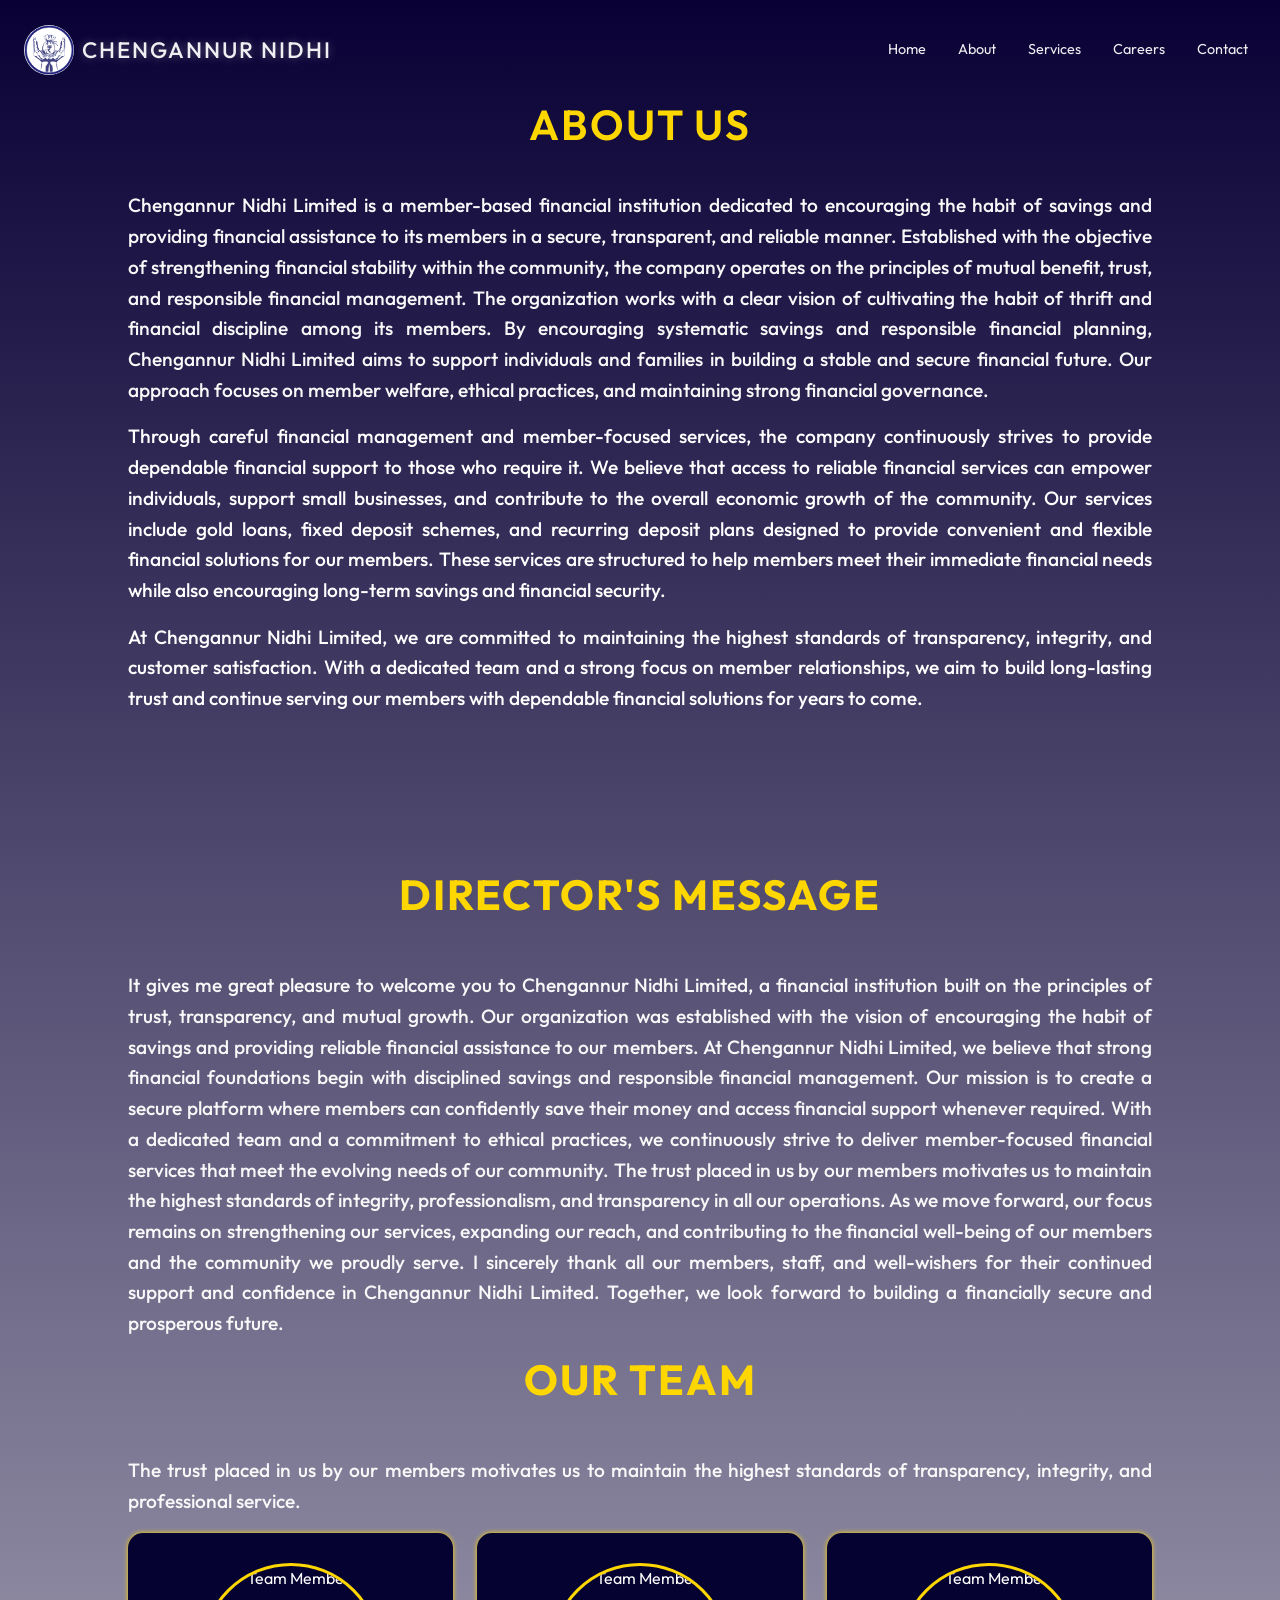
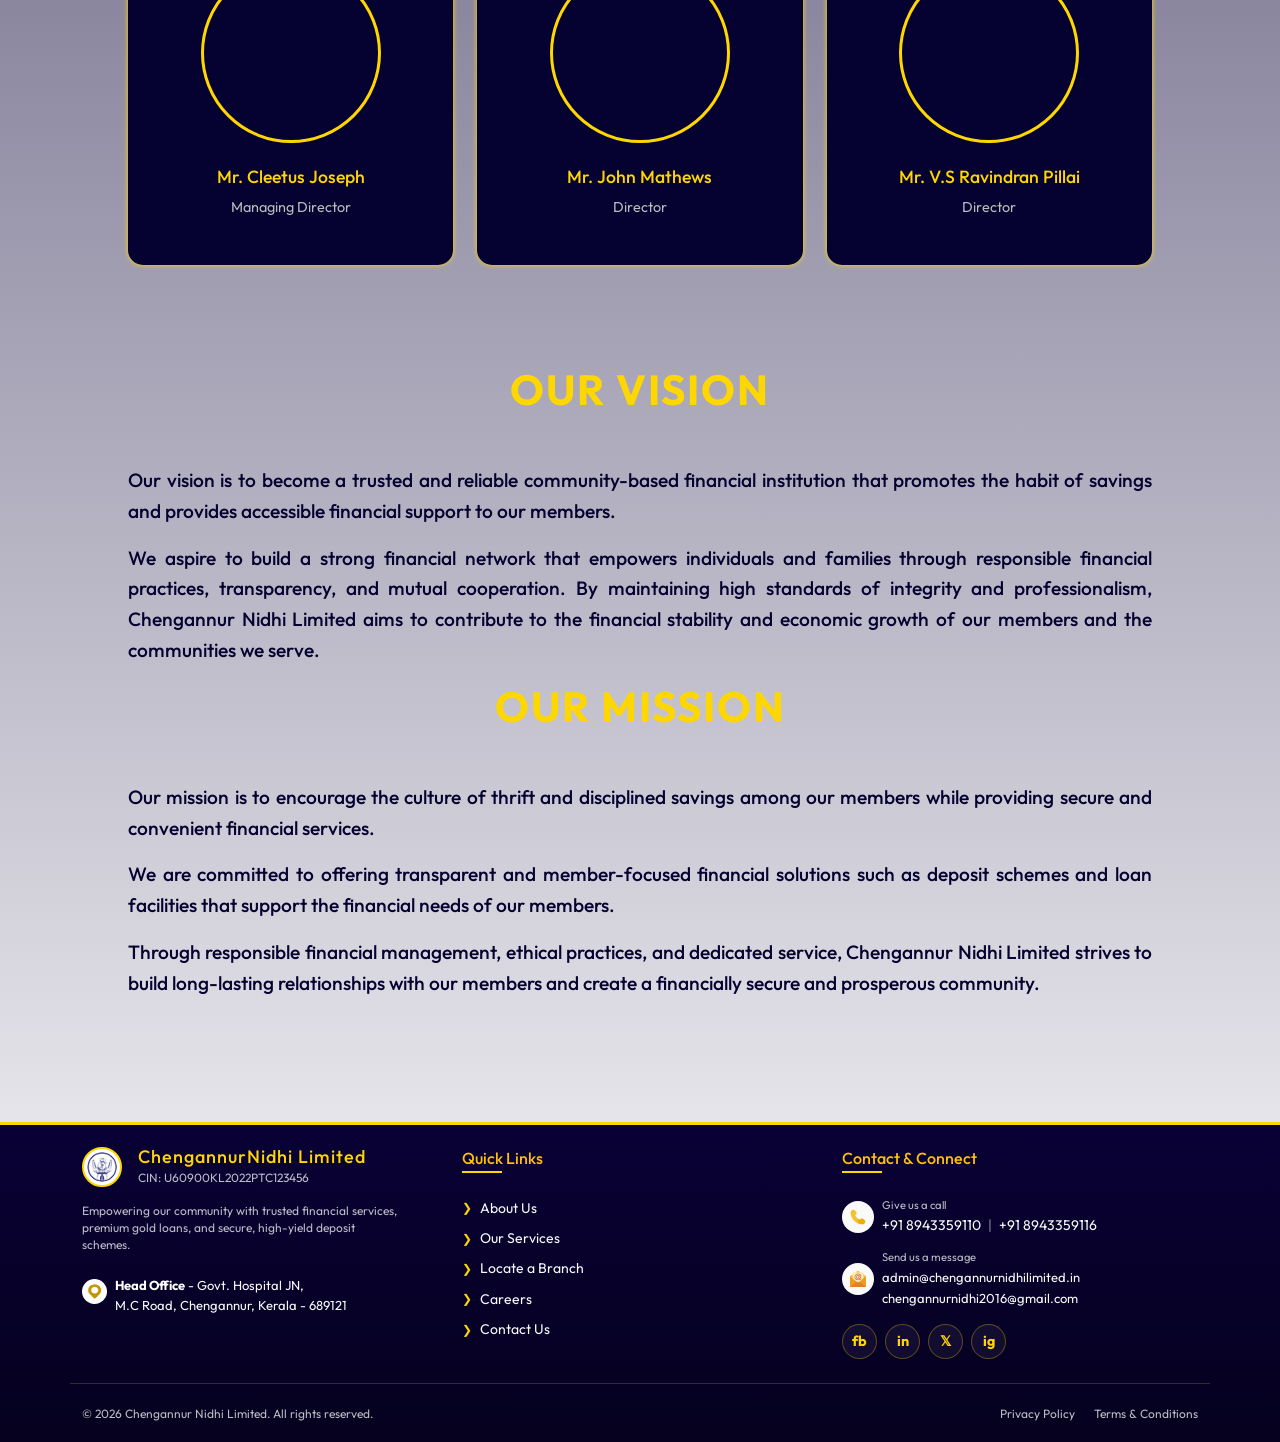
==== about.html @ 060cbe24 "Add files via upload" ====
<!DOCTYPE html>
<html lang="en">

<head>
  <meta charset="UTF-8">
  <meta name="viewport" content="width=device-width, initial-scale=1.0">
  <title>About - Chengannur Nidhi Limited</title>
  <link rel="icon" type="image/png" href="./images/logo.png">
  <script src="https://cdnjs.cloudflare.com/ajax/libs/three.js/r128/three.min.js" defer></script>
  <!-- Bootstrap 5 CDN -->
  <link href="https://cdn.jsdelivr.net/npm/bootstrap@5.3.2/dist/css/bootstrap.min.css" rel="stylesheet"
    integrity="sha384-T3c6CoIi6uLrA9TneNEoa7RxnatzjcDSCmG1MXxSR1GAsXEV/Dwwykc2MPK8M2HN" crossorigin="anonymous">
  <link rel="stylesheet" href="css/style.css">
</head>

<body>

  <canvas id="bg-canvas"></canvas>

  <div class="content-wrapper">
    <nav class="navbar navbar-expand-md navbar-dark custom-navbar fixed-top">
      <div class="container-fluid px-4">
        <!-- Logo and Brand -->
        <a class="navbar-brand d-flex align-items-center gap-2" href="index.html">
          <img src="images/logo.png" alt="Chengannur Nidhi Logo" width="45" height="45"
            class="d-inline-block align-text-top" style="object-fit: contain;">
          <h2 class="mb-0 brand-text">Chengannur Nidhi</h2>
        </a>

        <!-- Bootstrap Hamburger Toggle -->
        <button class="navbar-toggler" type="button" data-bs-toggle="collapse" data-bs-target="#navbarNav"
          aria-controls="navbarNav" aria-expanded="false" aria-label="Toggle navigation">
          <span class="navbar-toggler-icon"></span>
        </button>

        <!-- Nav Links -->
        <div class="collapse navbar-collapse justify-content-end" id="navbarNav">
          <ul class="navbar-nav gap-3">
            <li class="nav-item"><a class="nav-link" href="index.html">Home</a></li>
            <li class="nav-item"><a class="nav-link" href="about.html">About</a></li>
            <li class="nav-item"><a class="nav-link" href="services.html">Services</a></li>
            <li class="nav-item"><a class="nav-link" href="careers.html">Careers</a></li>
            <li class="nav-item"><a class="nav-link" href="contact.html">Contact</a></li>
          </ul>
        </div>
      </div>
    </nav>

    <section class="section">
      <h1 class="section-title" style="margin-bottom: 40px; font-weight: 600;">About Us</h1>
      <div class="glass-panel" style="margin: 0 auto; margin-bottom: 40px;">
        <p style="font-size: 1.2rem; color: #f8f8f8; font-weight: 500; text-align: justify;">
          Chengannur Nidhi Limited is a member-based financial institution dedicated to encouraging the habit of savings
          and providing financial assistance to its members in a secure, transparent, and reliable manner. Established
          with the objective of strengthening financial stability within the community, the company operates on the
          principles of mutual benefit, trust, and responsible financial management.
          The organization works with a clear vision of cultivating the habit of thrift and financial discipline among
          its members. By encouraging systematic savings and responsible financial planning, Chengannur Nidhi Limited
          aims to support individuals and families in building a stable and secure financial future. Our approach
          focuses on member welfare, ethical practices, and maintaining strong financial governance.

        </p>
        <p style="font-size: 1.2rem; color: #ffffff; font-weight: 500; text-align: justify;">
          Through careful financial management and member-focused services, the company continuously strives to provide
          dependable financial support to those who require it. We believe that access to reliable financial services
          can empower individuals, support small businesses, and contribute to the overall economic growth of the
          community.
          Our services include gold loans, fixed deposit schemes, and recurring deposit plans designed to provide
          convenient and flexible financial solutions for our members. These services are structured to help members
          meet their immediate financial needs while also encouraging long-term savings and financial security.

        </p>
        <p style="font-size: 1.2rem; color: #ffffff; font-weight: 500; text-align: justify;">
          At Chengannur Nidhi Limited, we are committed to maintaining the highest standards of transparency, integrity,
          and customer satisfaction. With a dedicated team and a strong focus on member relationships, we aim to build
          long-lasting trust and continue serving our members with dependable financial solutions for years to come.
        </p>
      </div>
    </section>



    <section class="section" style="padding-top: 0;">
      <h2 class="section-title">Director's Message</h2>
      <div class="glass-panel">
        <p style="font-size: 1.2rem; color: #f8f8f8; font-weight: 500; text-align: justify;">It gives me great pleasure
          to welcome you to Chengannur Nidhi Limited, a financial institution built on the principles of trust,
          transparency, and mutual growth. Our organization was established with the vision of encouraging the habit of
          savings and providing reliable financial assistance to our members.
          At Chengannur Nidhi Limited, we believe that strong financial foundations begin with disciplined savings and
          responsible financial management. Our mission is to create a secure platform where members can confidently
          save their money and access financial support whenever required.


          With a dedicated team and a commitment to ethical practices, we continuously strive to deliver member-focused
          financial services that meet the evolving needs of our community. The trust placed in us by our members
          motivates us to maintain the highest standards of integrity, professionalism, and transparency in all our
          operations.

          As we move forward, our focus remains on strengthening our services, expanding our reach, and contributing to
          the financial well-being of our members and the community we proudly serve.

          I sincerely thank all our members, staff, and well-wishers for their continued support and confidence in
          Chengannur Nidhi Limited. Together, we look forward to building a financially secure and prosperous future.
        </p>

      </div>


      <h2 class="section-title">OUR TEAM</h2>
      <div class="glass-panel">
        <p style="font-size: 1.2rem; color: #f8f8f8; font-weight: 500; text-align: justify;">
          The trust placed in us by our members motivates us to maintain the highest
          standards of transparency, integrity, and professional service.
        </p>
        <div class="row g-4 text-center justify-content-center">
          <div class="col-lg-4 col-md-6">
            <div class="glass-panel h-100 d-flex flex-column align-items-center justify-content-center"
              style="background-color: #050130; border-radius: 15px; padding: 30px; box-shadow: 0 0 5px #ffd700;">
              <img src="images/team/2.jpg" alt="Team Member"
                style="width: 180px; height: 180px; object-fit: cover; border-radius: 50%; border: 3px solid #ffd700;">
              <p style="font-size: 1.1rem; font-weight: 500; color: #ffd700; margin-top: 20px; margin-bottom: 0;">Mr.
                Cleetus Joseph</p>
              <p style="font-size: 0.9rem; color: #bbb; margin-top: 5px;">Managing Director</p>
            </div>
          </div>
          <div class="col-lg-4 col-md-6">
            <div class="glass-panel h-100 d-flex flex-column align-items-center justify-content-center"
              style="background-color: #050130; border-radius: 15px; padding: 30px; box-shadow: 0 0 5px #ffd700;">
              <img src="images/team/1.jpg" alt="Team Member"
                style="width: 180px; height: 180px; object-fit: cover; border-radius: 50%; border: 3px solid #ffd700;">
              <p style="font-size: 1.1rem; font-weight: 500; color: #ffd700; margin-top: 20px; margin-bottom: 0;">Mr.
                John Mathews</p>
              <p style="font-size: 0.9rem; color: #bbb; margin-top: 5px;">Director</p>
            </div>
          </div>
          <div class="col-lg-4 col-md-6">
            <div class="glass-panel h-100 d-flex flex-column align-items-center justify-content-center"
              style="background-color: #050130; border-radius: 15px; padding: 30px; box-shadow: 0 0 5px #ffd700;">
              <img src="images/team/4.jpg" alt="Team Member"
                style="width: 180px; height: 180px; object-fit: cover; border-radius: 50%; border: 3px solid #ffd700;">
              <p style="font-size: 1.1rem; font-weight: 500; color: #ffd700; margin-top: 20px; margin-bottom: 0;">Mr.
                V.S Ravindran Pillai</p>
              <p style="font-size: 0.9rem; color: #bbb; margin-top: 5px;">Director</p>
            </div>
          </div>
        </div>
      </div>
    </section>

    <section class="section" style="padding-top: 0; ">

      <!-- Vision -->
      <div class="col-12">
        <div class="glass-panel">
          <h2 class="section-title" style="letter-spacing: 2px;">Our Vision</h2>
          <p style="font-size: 1.2rem; color: #050130; font-weight: 500; text-align: justify;">
            Our vision is to become a trusted and reliable community-based financial institution that promotes the
            habit of savings and provides accessible financial support to our members.
          </p>
          <p style="font-size: 1.2rem; color: #050130; font-weight: 500; text-align: justify;">
            We aspire to build a strong financial network that empowers individuals and families through responsible
            financial practices, transparency, and mutual cooperation. By maintaining high standards of integrity
            and professionalism, Chengannur Nidhi Limited aims to contribute to the financial stability and economic
            growth of our members and the communities we serve.
          </p>
        </div>
      </div>

      <!-- Mission -->
      <div class="col-12">
        <div class="glass-panel">
          <h2 class="section-title" style="letter-spacing: 2px;">Our Mission</h2>
          <p style="font-size: 1.2rem; color: #050130; font-weight: 500; text-align: justify;">
            Our mission is to encourage the culture of thrift and disciplined savings among our members while
            providing secure and convenient financial services.
          </p>
          <p style="font-size: 1.2rem; color: #050130; font-weight: 500; text-align: justify;">
            We are committed to offering transparent and member-focused financial solutions such as deposit schemes
            and loan facilities that support the financial needs of our members.
          </p>
          <p style="font-size: 1.2rem; color: #050130; font-weight: 500; text-align: justify;">
            Through responsible financial management, ethical practices, and dedicated service, Chengannur Nidhi
            Limited strives to build long-lasting relationships with our members and create a financially secure and
            prosperous community.
          </p>
        </div>
      </div>

    </section>

    <footer class="text-light py-3 mt-2" style="background: linear-gradient(180deg, rgba(9, 1, 53, 1) 0%, rgba(5, 1, 30, 1) 100%); border-top: 3px solid
      #ffd700; position: relative;">
      <div class="container" style="padding-top: 5px;">
        <div class="row gy-3">
          <!-- Column 1: About & Address -->
          <div class="col-lg-4 col-md-6 pe-lg-5">
            <div class="text-warning mb-3 d-flex align-items-center gap-3">
              <img src="images/logo.png" alt="Logo"
                style="width: 40px; height: 40px; background-color: #fff; border-radius: 50%; object-fit: contain; padding: 3px; border: 2px solid #ffd700;">
              <div>
                <h4 class="mb-0" style="color: #ffd700; letter-spacing: 1px; font-size: 18px;">ChengannurNidhi Limited
                </h4>
                <p class="mb-0 text-light opacity-75" style="font-size: 12px;">CIN: U60900KL2022PTC123456</p>
              </div>
            </div>

            <p class="mb-3 text-light opacity-75" style="line-height: 1.4; font-size: 12px;">Empowering our community
              with trusted
              financial services, premium gold loans, and secure, high-yield deposit schemes.</p>
            <address class="text-light d-flex gap-2 mb-0" style="font-size: 13px; padding-top: 5px;">
              <img src="./images/point.png" alt=""
                style="width:25px; height:25px; padding: 5px; margin-top: 4px; background-color: rgb(255, 255, 255) ; border-radius: 50%;">
              <span>
                <strong class="text-white">Head Office</strong> - Govt. Hospital JN,<br>
                M.C Road, Chengannur, Kerala - 689121
              </span>
            </address>
          </div>

          <!-- Column 2: Quick Links -->
          <div class="col-lg-4 col-md-6">
            <h4 class="text-warning mb-3 position-relative pb-1" style="display: inline-block; font-size: 16px;">
              Quick Links
              <span
                style="position: absolute; bottom: 0; left: 0; width: 40px; height: 2px; background-color: #ffd700;"></span>
            </h4>
            <ul class="list-unstyled d-flex flex-column gap-2 mt-2 mb-0">
              <li><a href="about.html"
                  class="text-light text-decoration-none footer-link d-flex align-items-center gap-2"
                  style="font-size: 14px;"><span style="color: #ffd700; font-size: 12px;">❯</span> About Us</a></li>
              <li><a href="services.html"
                  class="text-light text-decoration-none footer-link d-flex align-items-center gap-2"
                  style="font-size: 14px;"><span style="color: #ffd700; font-size: 12px;">❯</span> Our Services</a></li>
              <li><a href="branches.html"
                  class="text-light text-decoration-none footer-link d-flex align-items-center gap-2"
                  style="font-size: 14px;"><span style="color: #ffd700; font-size: 12px;">❯</span> Locate a Branch</a>
              </li>
              <li><a href="careers.html"
                  class="text-light text-decoration-none footer-link d-flex align-items-center gap-2"
                  style="font-size: 14px;"><span style="color: #ffd700; font-size: 12px;">❯</span> Careers</a></li>
              <li><a href="contact.html"
                  class="text-light text-decoration-none footer-link d-flex align-items-center gap-2"
                  style="font-size: 14px;"><span style="color: #ffd700; font-size: 12px;">❯</span> Contact Us</a></li>
            </ul>
          </div>

          <!-- Column 3: Contact Info & Socials -->
          <div class="col-lg-4 col-md-12">
            <h4 class="text-warning mb-3 position-relative pb-1" style="display: inline-block; font-size: 16px;">
              Contact & Connect
              <span
                style="position: absolute; bottom: 0; left: 0; width: 40px; height: 2px; background-color: #ffd700;"></span>
            </h4>
            <div class="d-flex flex-column gap-2 mb-3 text-light mt-2">
              <div class="d-flex align-items-center gap-2">
                <div
                  style="background: rgb(250, 250, 250); padding: 8px; border-radius: 50%; display: flex; align-items: center; justify-content: center;">
                  <img src="./images/tfn.png" alt="" style="width:16px;">
                </div>
                <div>
                  <div class="opacity-75" style="font-size: 0.70rem;">Give us a call</div>
                  <div style="font-size: 14px;">+91 8943359110 <span class="mx-1 opacity-50">|</span> +91 8943359116
                  </div>
                </div>
              </div>

              <div class="d-flex align-items-center gap-2 mt-1">
                <div
                  style="background: rgb(250, 250, 250); padding: 8px; border-radius: 50%; display: flex; align-items: center; justify-content: center;">
                  <img src="./images/email.png" alt="" style="width:16px;">
                </div>
                <div>
                  <div class="opacity-75" style="font-size: 0.70rem;">Send us a message</div>
                  <div style="word-break: break-all; font-size: 13px;">admin@chengannurnidhilimited.in
                    <br>chengannurnidhi2016@gmail.com
                  </div>
                </div>
              </div>
            </div>

            <div class="d-flex gap-2 mt-3">
              <a href="#"
                class="d-flex align-items-center justify-content-center text-decoration-none footer-social fw-bold"
                style="width: 35px; height: 35px; background: rgba(255, 255, 255, 0.05); border: 1px solid rgba(255, 215, 0, 0.3); border-radius: 50%; color: #ffd700; font-size: 0.9rem;">fb</a>
              <a href="#"
                class="d-flex align-items-center justify-content-center text-decoration-none footer-social fw-bold"
                style="width: 35px; height: 35px; background: rgba(255, 255, 255, 0.05); border: 1px solid rgba(255, 215, 0, 0.3); border-radius: 50%; color: #ffd700; font-size: 0.9rem;">in</a>
              <a href="#"
                class="d-flex align-items-center justify-content-center text-decoration-none footer-social fw-bold"
                style="width: 35px; height: 35px; background: rgba(255, 255, 255, 0.05); border: 1px solid rgba(255, 215, 0, 0.3); border-radius: 50%; color: #ffd700; font-size: 0.9rem;">𝕏</a>
              <a href="#"
                class="d-flex align-items-center justify-content-center text-decoration-none footer-social fw-bold"
                style="width: 35px; height: 35px; background: rgba(255, 255, 255, 0.05); border: 1px solid rgba(255, 215, 0, 0.3); border-radius: 50%; color: #ffd700; font-size: 0.9rem;">ig</a>
            </div>
          </div>
        </div>

        <div class="row mt-4 pt-3 border-top text-center" style="border-color: rgba(255, 215, 0, 0.2) !important;">
          <div class="col-md-6 text-md-start text-light opacity-75 mb-2 mb-md-0">
            <small style="font-size: 12px;">© 2026 Chengannur Nidhi Limited. All rights reserved.</small>
          </div>
          <div class="col-md-6 text-md-end text-light opacity-75">
            <small style="font-size: 12px;">
              <a href="#" class="text-light text-decoration-none me-3 hover-warning"
                style="transition: color 0.3s ease;">Privacy Policy</a>
              <a href="#" class="text-light text-decoration-none hover-warning"
                style="transition: color 0.3s ease;">Terms & Conditions</a>
            </small>
          </div>
        </div>
      </div>
    </footer>
  </div>

  <script src="https://cdn.jsdelivr.net/npm/bootstrap@5.3.2/dist/js/bootstrap.bundle.min.js"
    integrity="sha384-C6RzsynM9kWDrMNeT87bh95OGNyZPhcTNXj1NW7RuBCsyN/o0jlpcV8Qyq46cDfL"
    crossorigin="anonymous"></script>
  <script src="js/navbar.js" defer></script>
  <script src="js/script.js" defer></script>
</body>

</html>
---- css/style.css ----
@import url('https://fonts.googleapis.com/css2?family=Outfit:wght@300;400;600;800&display=swap');

:root {
  --primary: rgba(13, 0, 83, 0.863);
  /* Silver */
  --primary-light: #ffffff;
  --dark: #ffffff;
  /* Deep Navy Blue */
  --panel-bg: rgba(9, 1, 53, 0.932);
}

::placeholder {
  text-transform: capitalize;
  color: #050130 !important;
  font-size: 16px;
}

body {
  margin: 0;
  font-family: 'Outfit', sans-serif;
  background: linear-gradient(rgb(9, 1, 53), #ffffff);
  color: #fff;
  line-height: 1.6;
  overflow-x: hidden;
}

#bg-canvas {
  position: fixed;
  top: 0;
  left: 0;
  width: 100vw;
  height: 100vh;
  z-index: -1;
}

.content-wrapper {
  position: relative;
  z-index: 1;
}

.custom-navbar {
  background: transparent;
  border: none;
  transition: all 0.4s ease-in-out;
  padding-top: 20px;
  padding-bottom: 20px;
}

.custom-navbar.scrolled {
  background: rgba(9, 1, 53, 0.932);
  backdrop-filter: blur(12px);
  -webkit-backdrop-filter: blur(12px);
  padding-top: 10px;
  padding-bottom: 10px;
  box-shadow: 0 10px 30px rgba(0, 0, 0, 0.5);
  border-bottom: 1px solid rgba(192, 192, 192, 0.15);
}

.brand-text {
  text-transform: uppercase;
  color: rgba(255, 255, 255, 0.932);
  margin: 0;
  font-weight: 500;
  font-size: 1.4rem;
  letter-spacing: 2px;
  text-shadow: 0 0 10px rgba(192, 192, 192, 0.4);
}

.custom-navbar.scrolled .brand-text {
  color: #fff !important;
}


.custom-navbar img {
  background-color: #fff;
  border-radius: 50%;
  width: 50px;
  height: 50px;
}

.custom-navbar .nav-link {
  color: rgba(255, 255, 255, 0.932);
  font-weight: 400;
  transition: all 0.3s ease;
  padding: 5px 0;
  font-size: .9rem;
}

.custom-navbar.scrolled .nav-link {
  color: #fff !important;
  height: 25px;
}

.custom-navbar .nav-link:hover,
.custom-navbar .nav-link.active {
  color: var(--primary) !important;
  text-shadow: 0 0 8px rgba(192, 192, 192, 0.8);
}

.hero {
  height: 100vh;
  display: flex;
  align-items: center;
  justify-content: center;
  text-align: center;
  padding: 0 20px;
}

/*
.glass-panel {
  backdrop-filter: blur(16px);
  -webkit-backdrop-filter: blur(16px);
  border: 1px solid rgba(255, 255, 255, 0.05);
  border-radius: 20px;
  padding: 50px;
  box-shadow: 0 20px 40px rgba(0, 0, 0, 0.6);
  max-width: 800px;
  width: 100%;
  transform: translateY(0);
  transition: transform 0.5s ease, box-shadow 0.5s ease, border-color 0.5s;
}


.glass-panel:hover {
  transform: translateY(-5px);
  box-shadow: 0 25px 50px rgba(192, 192, 192, 0.15);
  border-color: rgba(192, 192, 192, 0.3);
}
*/
.glass-panel {
  color: rgba(255, 255, 255, 0.993);
}

.hero h1 {
  font-size: 56px;
  margin-bottom: 20px;
  margin-top: 0;
}

.hero .scroll-text {
  text-shadow: 0 0 8px rgba(51, 50, 1, 0.89);
  display: inline-block;
  min-width: 300px;
}

.hero p {
  font-size: 22px;
  color: rgb(255, 255, 255);
  margin-bottom: 30px;
}


.section .col-lg-6 .glass-panel {
  /*
  background-color: rgba(201, 199, 212, 0.925);
  border-radius: 10px;
  padding: 50px;
  box-shadow: 0 20px 40px rgba(0, 0, 0, 0.6);
  align-items: center;
  */
  border-bottom: #ffd700 1px solid;
}

.section .col-lg-6 .glass-panel h5 {
  color: #ffd700;
}

.section .col-lg-6 .glass-panel:hover {
  transform: translateY(-5px);
  box-shadow: 0 25px 50px rgba(192, 192, 192, 0.15);
  border-color: rgba(192, 192, 192, 0.3);
}

.btn {
  display: inline-block;
  padding: 15px 35px;
  background: linear-gradient(135deg, #ffd700, #ffb300);
  color: #050130;
  text-decoration: none;
  border-radius: 30px;
  font-weight: 700;
  letter-spacing: 1px;
  transition: all 0.3s ease;
  box-shadow: 0 10px 20px rgba(255, 215, 0, 0.2);
  cursor: pointer;
  border: none;
}

.btn:hover {
  transform: scale(1.05);
  box-shadow: 0 15px 30px rgba(255, 215, 0, 0.4);
  color: #050130;
}

.section {
  padding: 100px 10%;
  min-height: 80vh;
  display: flex;
  flex-direction: column;
  justify-content: center;
}

.section-title {
  text-align: center;
  color: #ffd700;
  font-size: 42px;
  margin-bottom: 50px;
  text-transform: uppercase;
  letter-spacing: 2px;
  font-weight: bold;
}

.services,
.branches {
  display: grid;
  grid-template-columns: repeat(auto-fit, minmax(300px, 1fr));
  gap: 30px;
}

.service-box,
.branch-box {
  background: var(--panel-bg);
  backdrop-filter: blur(12px);
  -webkit-backdrop-filter: blur(12px);
  padding: 40px;
  border-radius: 15px;
  text-align: center;
  border: 1px solid rgba(255, 255, 255, 0.05);
  transition: all 0.4s ease;
  box-shadow: 0 10px 30px rgba(0, 0, 0, 0.5);
}

.service-box:hover,
.branch-box:hover {
  transform: translateY(-10px);
  border-color: rgba(192, 192, 192, 0.4);
  box-shadow: 0 20px 40px rgba(0, 0, 0, 0.6), inset 0 0 20px rgba(192, 192, 192, 0.05);
}

.service-box h3,
.branch-box h3 {
  color: var(--primary-light);
  font-size: 24px;
  margin-top: 0;
}

.chairman-box {
  background: var(--panel-bg);
  backdrop-filter: blur(15px);
  -webkit-backdrop-filter: blur(15px);
  padding: 50px;
  border-radius: 20px;
  max-width: 900px;
  margin: auto;
  border-left: 5px solid var(--primary);
  border-top: 1px solid rgba(255, 255, 255, 0.05);
  border-right: 1px solid rgba(255, 255, 255, 0.05);
  border-bottom: 1px solid rgba(255, 255, 255, 0.05);
  box-shadow: 0 15px 35px rgba(0, 0, 0, 0.6);
}

.job-form {
  margin: auto;
  display: flex;
  flex-direction: column;
  gap: 20px;
  background: var(--panel-bg);
  backdrop-filter: blur(15px);
  -webkit-backdrop-filter: blur(15px);
  padding: 40px;
  border-radius: 20px;
  border: 1px solid rgba(255, 255, 255, 0.05);
  box-shadow: 0 15px 35px rgba(0, 0, 0, 0.6);
}

.job-form input,
.job-form select,
.job-form textarea {
  padding: 15px;
  border: 1px solid rgba(255, 255, 255, 0.1);
  border-radius: 10px;
  color: #050130 !important;
  font-family: inherit;
  font-size: 16px;
  transition: border-color 0.3s;
}

.job-form input:focus,
.job-form select:focus,
.job-form textarea:focus {
  outline: none;
  border-color: var(--primary);
}

.job-form textarea {
  min-height: 100px;
  resize: vertical;
}

.placeholder-light::placeholder {
  color: #050130 !important;
}


.hover-warning {
  transition: color 0.3s ease;
}

.hover-warning:hover {
  color: #ffd700 !important;
}



@media (max-width: 768px) {
  .custom-navbar .navbar-collapse {
    backdrop-filter: blur(10px);
    padding: 15px;
    margin-top: 10px;
  }

  .custom-navbar.scrolled {
    background: rgba(9, 1, 53, 0.932);
    backdrop-filter: blur(12px);
    -webkit-backdrop-filter: blur(12px);
    padding-top: 10px;
    padding-bottom: 10px;
    box-shadow: 0 10px 30px rgba(0, 0, 0, 0.5);
    border-bottom: 1px solid rgba(192, 192, 192, 0.15);
  }

  .hero h1 {
    font-size: 36px;
  }

  .glass-panel {
    padding: 30px 20px;
  }

  .section-title {
    font-size: 32px;
  }
}
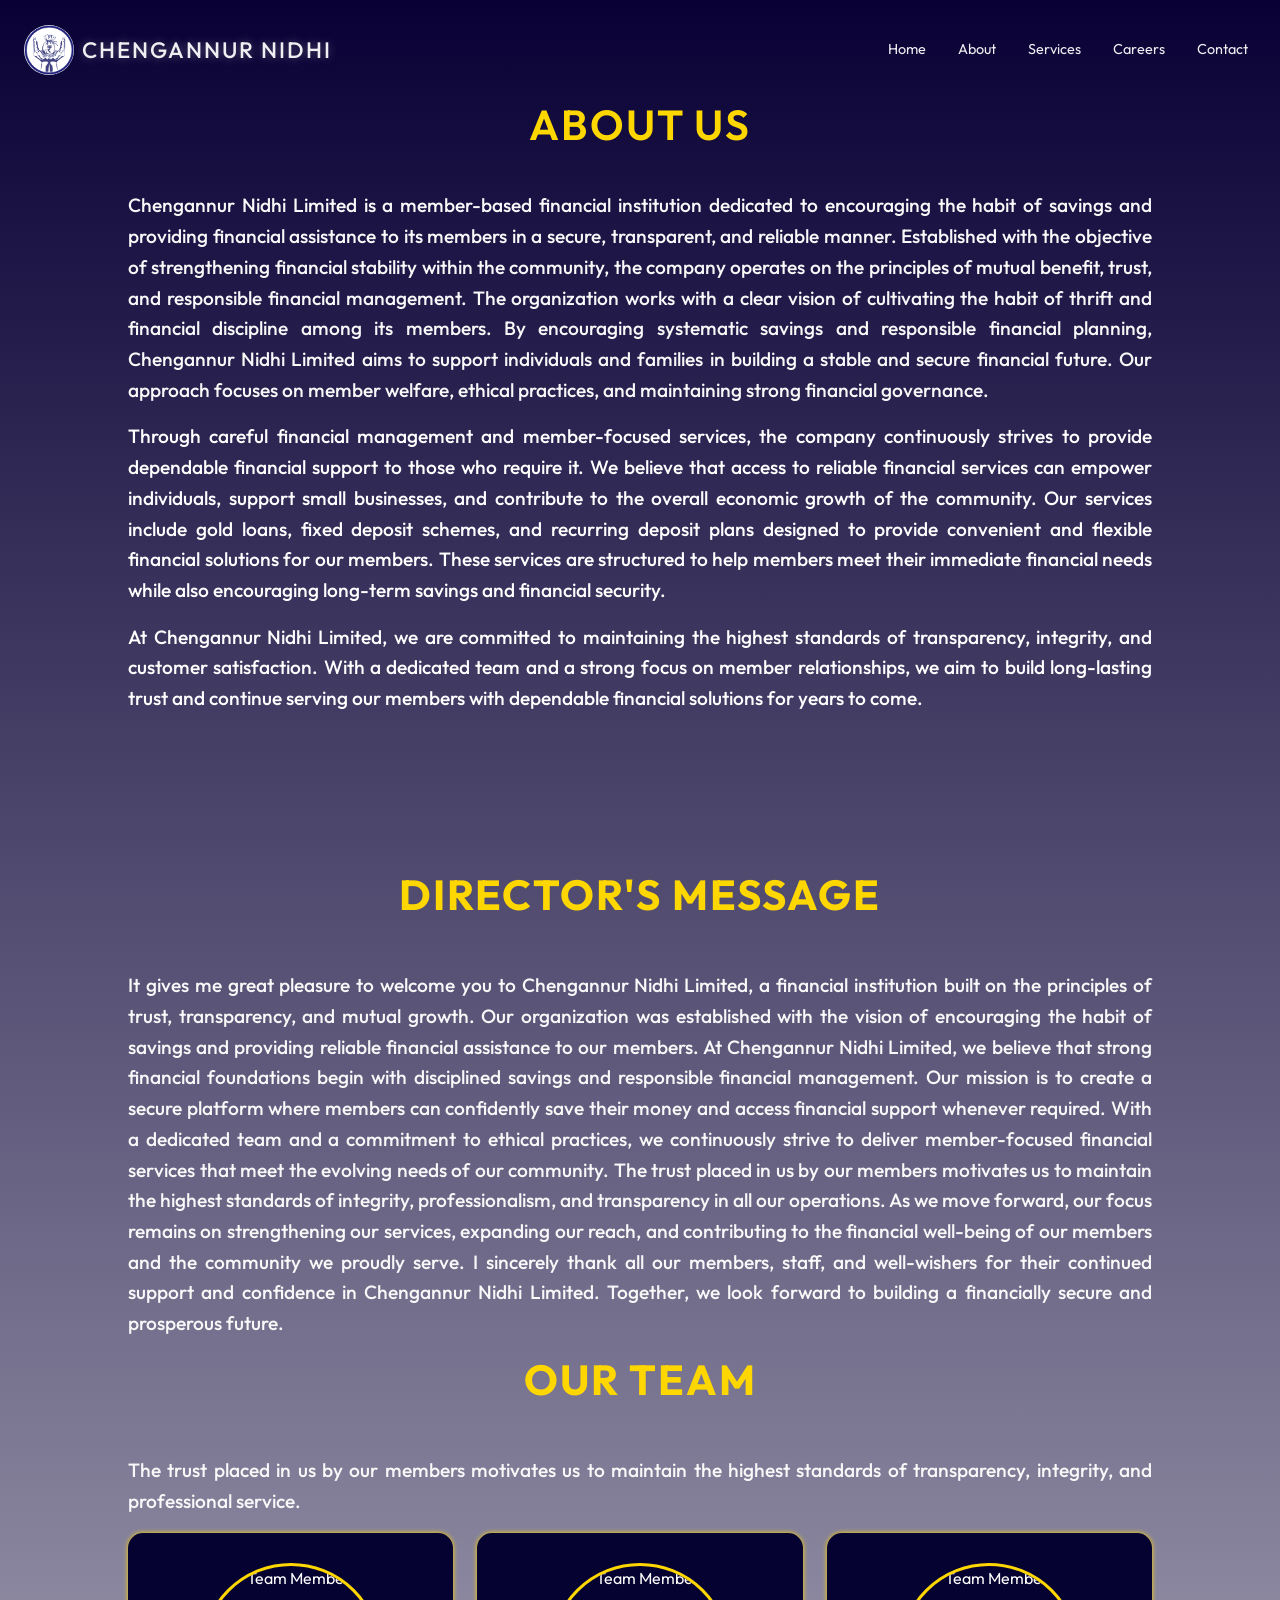
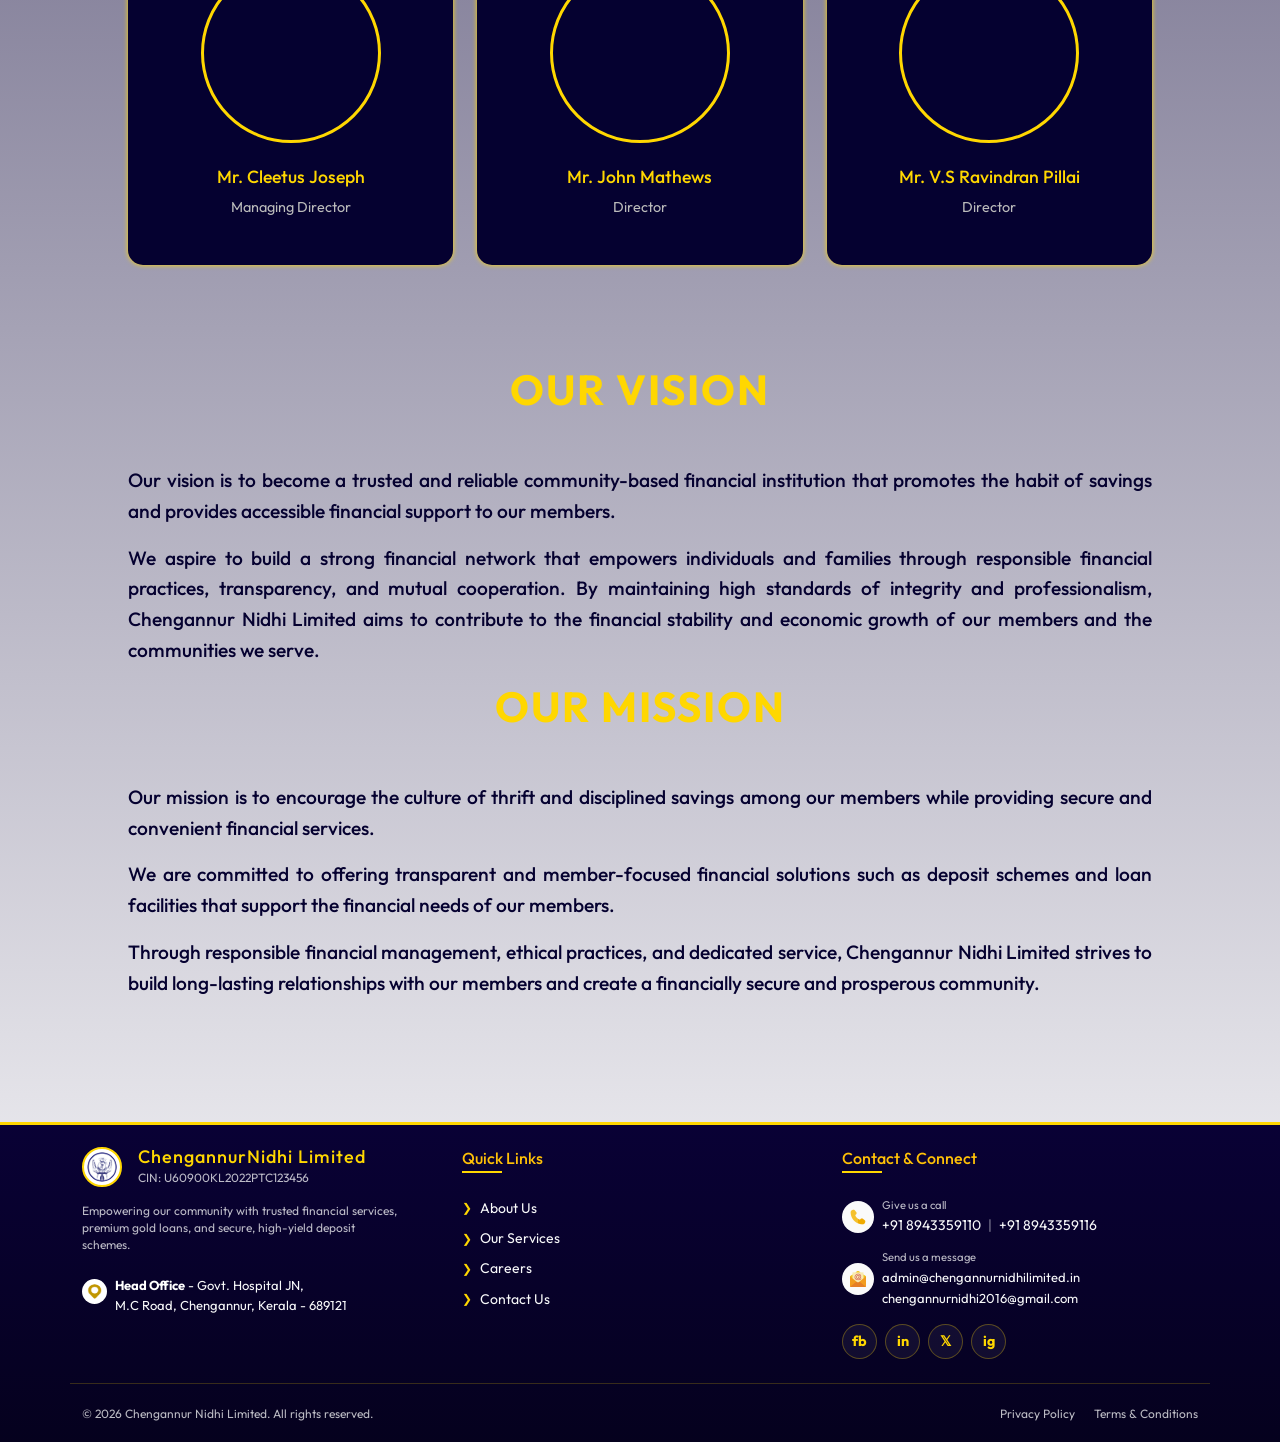
==== commit fcb82072: "html remove links" ====
--- a/about.html
+++ b/about.html
@@ -21,7 +21,7 @@
     <nav class="navbar navbar-expand-md navbar-dark custom-navbar fixed-top">
       <div class="container-fluid px-4">
         <!-- Logo and Brand -->
-        <a class="navbar-brand d-flex align-items-center gap-2" href="index.html">
+        <a class="navbar-brand d-flex align-items-center gap-2" href="./">
           <img src="images/logo.png" alt="Chengannur Nidhi Logo" width="45" height="45"
             class="d-inline-block align-text-top" style="object-fit: contain;">
           <h2 class="mb-0 brand-text">Chengannur Nidhi</h2>
@@ -36,11 +36,11 @@
         <!-- Nav Links -->
         <div class="collapse navbar-collapse justify-content-end" id="navbarNav">
           <ul class="navbar-nav gap-3">
-            <li class="nav-item"><a class="nav-link" href="index.html">Home</a></li>
-            <li class="nav-item"><a class="nav-link" href="about.html">About</a></li>
-            <li class="nav-item"><a class="nav-link" href="services.html">Services</a></li>
-            <li class="nav-item"><a class="nav-link" href="careers.html">Careers</a></li>
-            <li class="nav-item"><a class="nav-link" href="contact.html">Contact</a></li>
+            <li class="nav-item"><a class="nav-link" href="./">Home</a></li>
+            <li class="nav-item"><a class="nav-link" href="./about">About</a></li>
+            <li class="nav-item"><a class="nav-link" href="./services">Services</a></li>
+            <li class="nav-item"><a class="nav-link" href="./careers">Careers</a></li>
+            <li class="nav-item"><a class="nav-link" href="./contact">Contact</a></li>
           </ul>
         </div>
       </div>
@@ -226,20 +226,17 @@
                 style="position: absolute; bottom: 0; left: 0; width: 40px; height: 2px; background-color: #ffd700;"></span>
             </h4>
             <ul class="list-unstyled d-flex flex-column gap-2 mt-2 mb-0">
-              <li><a href="about.html"
+              <li><a href="./about"
                   class="text-light text-decoration-none footer-link d-flex align-items-center gap-2"
                   style="font-size: 14px;"><span style="color: #ffd700; font-size: 12px;">❯</span> About Us</a></li>
-              <li><a href="services.html"
+              <li><a href="./services"
                   class="text-light text-decoration-none footer-link d-flex align-items-center gap-2"
                   style="font-size: 14px;"><span style="color: #ffd700; font-size: 12px;">❯</span> Our Services</a></li>
-              <li><a href="branches.html"
-                  class="text-light text-decoration-none footer-link d-flex align-items-center gap-2"
-                  style="font-size: 14px;"><span style="color: #ffd700; font-size: 12px;">❯</span> Locate a Branch</a>
-              </li>
-              <li><a href="careers.html"
+              
+              <li><a href="./careers"
                   class="text-light text-decoration-none footer-link d-flex align-items-center gap-2"
                   style="font-size: 14px;"><span style="color: #ffd700; font-size: 12px;">❯</span> Careers</a></li>
-              <li><a href="contact.html"
+              <li><a href="./contact"
                   class="text-light text-decoration-none footer-link d-flex align-items-center gap-2"
                   style="font-size: 14px;"><span style="color: #ffd700; font-size: 12px;">❯</span> Contact Us</a></li>
             </ul>
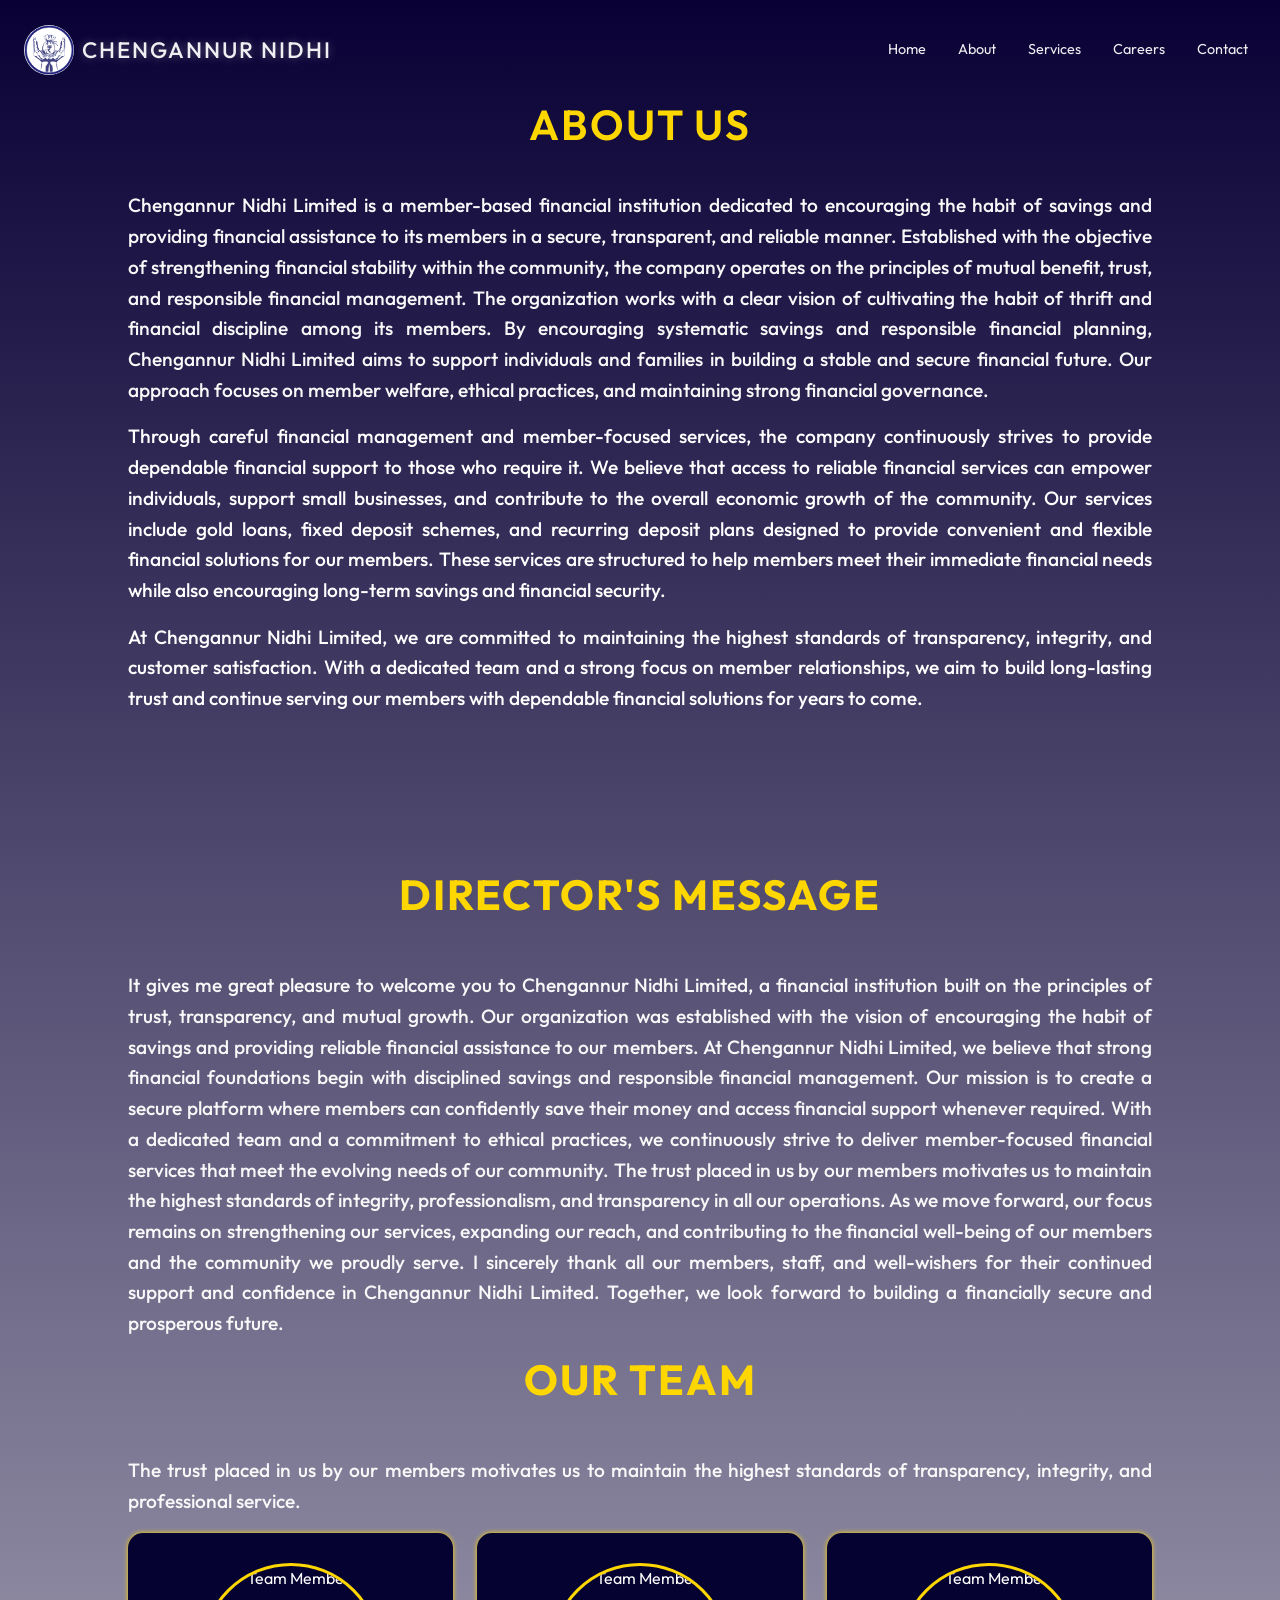
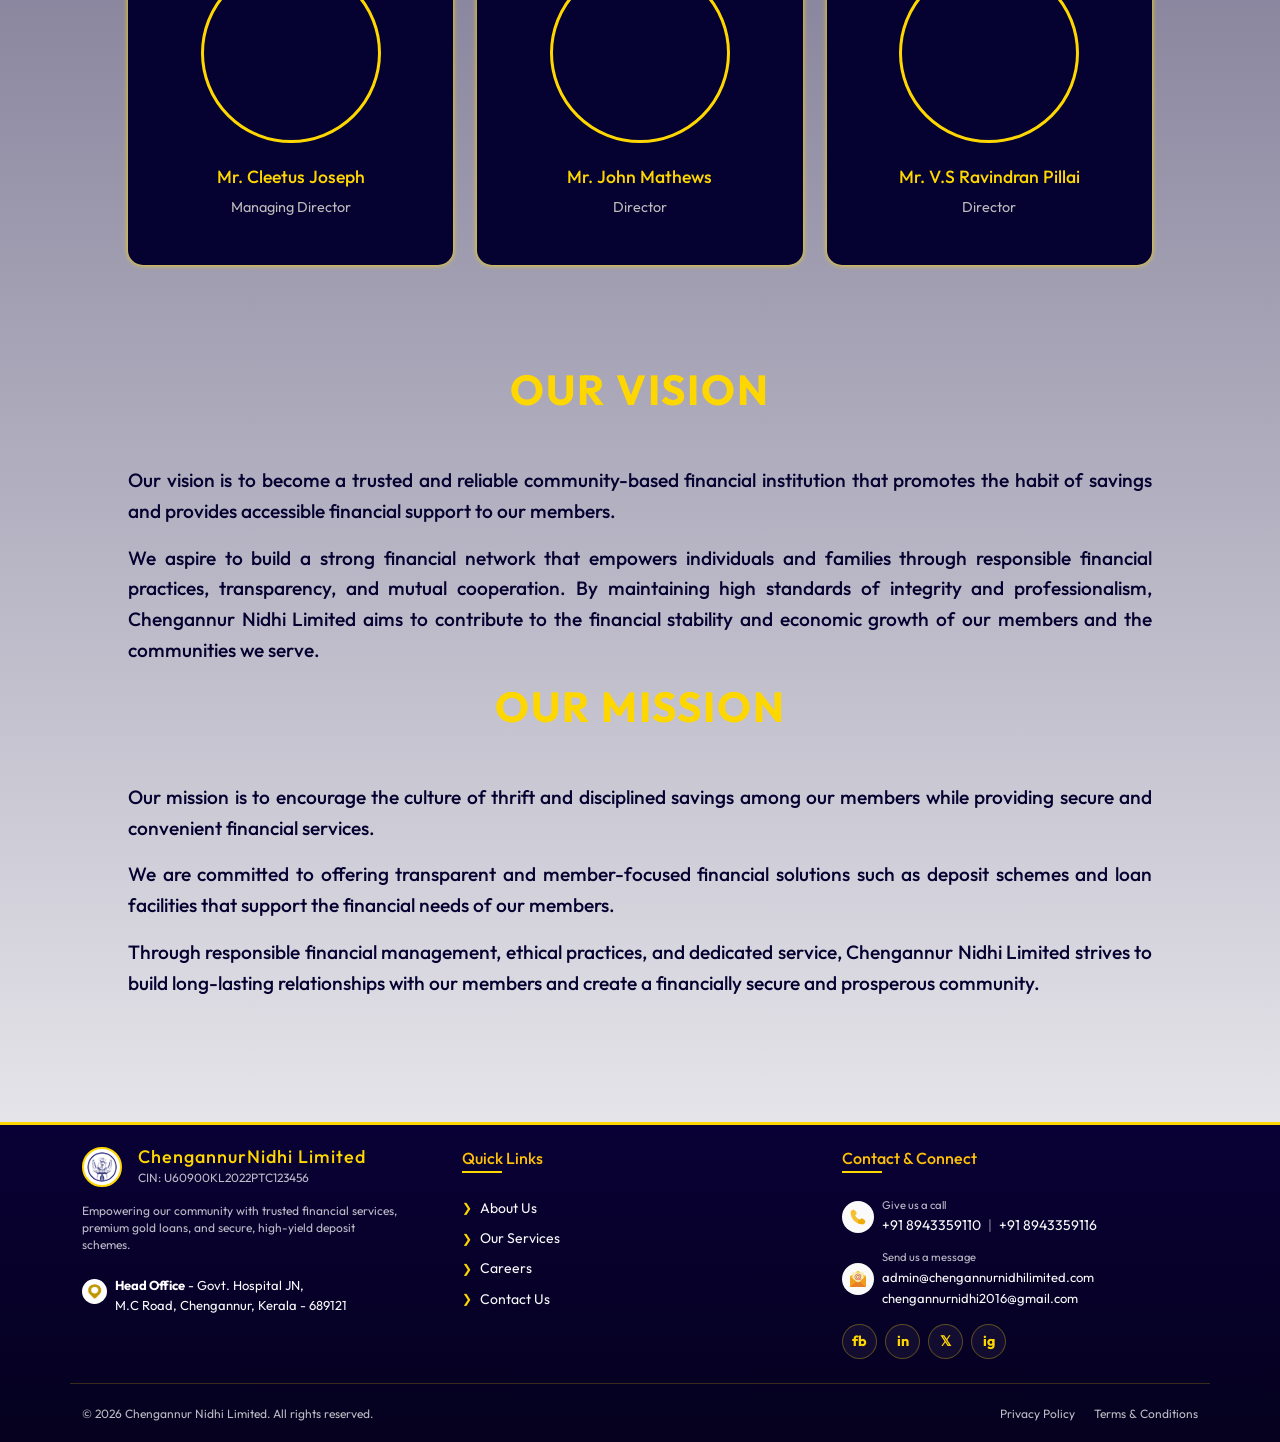
==== commit 9f9da175: ".in to .com" ====
--- a/about.html
+++ b/about.html
@@ -269,7 +269,7 @@
                 </div>
                 <div>
                   <div class="opacity-75" style="font-size: 0.70rem;">Send us a message</div>
-                  <div style="word-break: break-all; font-size: 13px;">admin@chengannurnidhilimited.in
+                  <div style="word-break: break-all; font-size: 13px;">admin@chengannurnidhilimited.com
                     <br>chengannurnidhi2016@gmail.com
                   </div>
                 </div>
--- a/css/style.css
+++ b/css/style.css
@@ -93,7 +93,7 @@
 
 .custom-navbar .nav-link:hover,
 .custom-navbar .nav-link.active {
-  color: var(--primary) !important;
+  color: #ffb300 !important;
   text-shadow: 0 0 8px rgba(192, 192, 192, 0.8);
 }
 
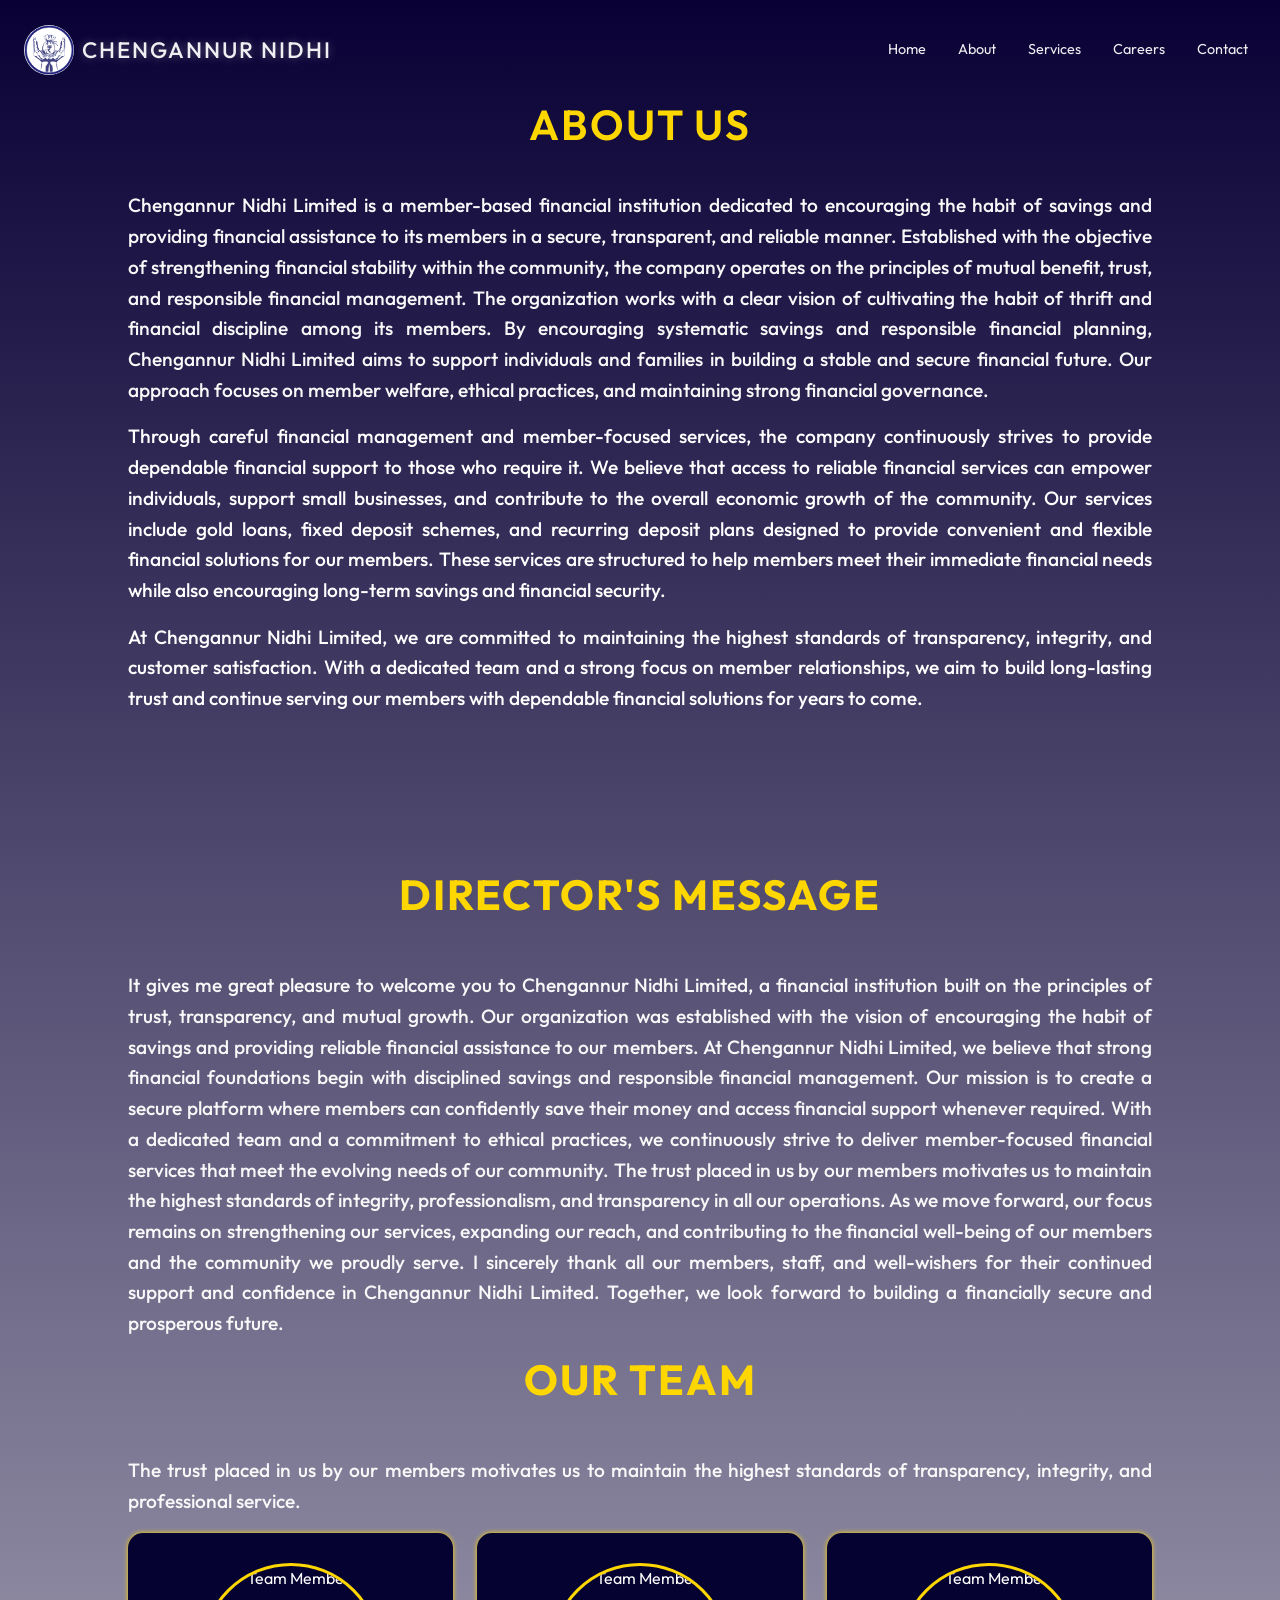
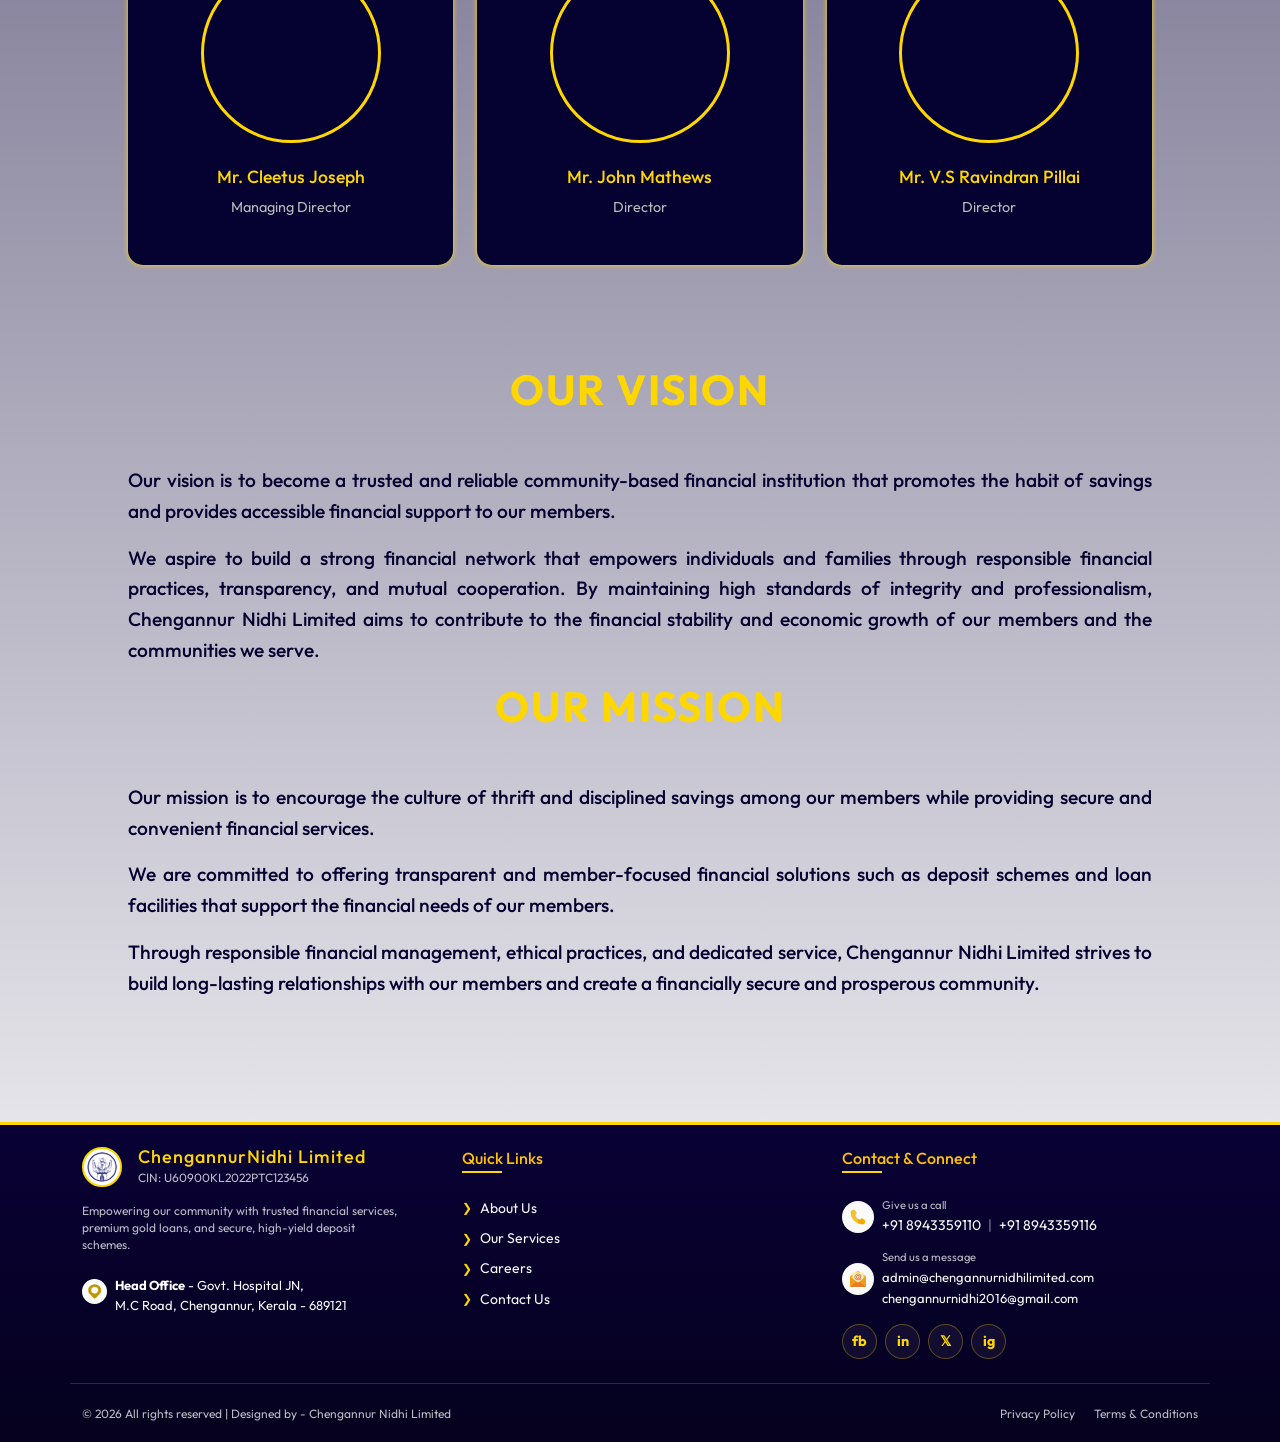
==== commit aba3f3b9: "rights" ====
--- a/about.html
+++ b/about.html
@@ -295,7 +295,7 @@
 
         <div class="row mt-4 pt-3 border-top text-center" style="border-color: rgba(255, 215, 0, 0.2) !important;">
           <div class="col-md-6 text-md-start text-light opacity-75 mb-2 mb-md-0">
-            <small style="font-size: 12px;">© 2026 Chengannur Nidhi Limited. All rights reserved.</small>
+            <small style="font-size: 12px;">© 2026 All rights reserved | Designed by - Chengannur Nidhi Limited</small>
           </div>
           <div class="col-md-6 text-md-end text-light opacity-75">
             <small style="font-size: 12px;">
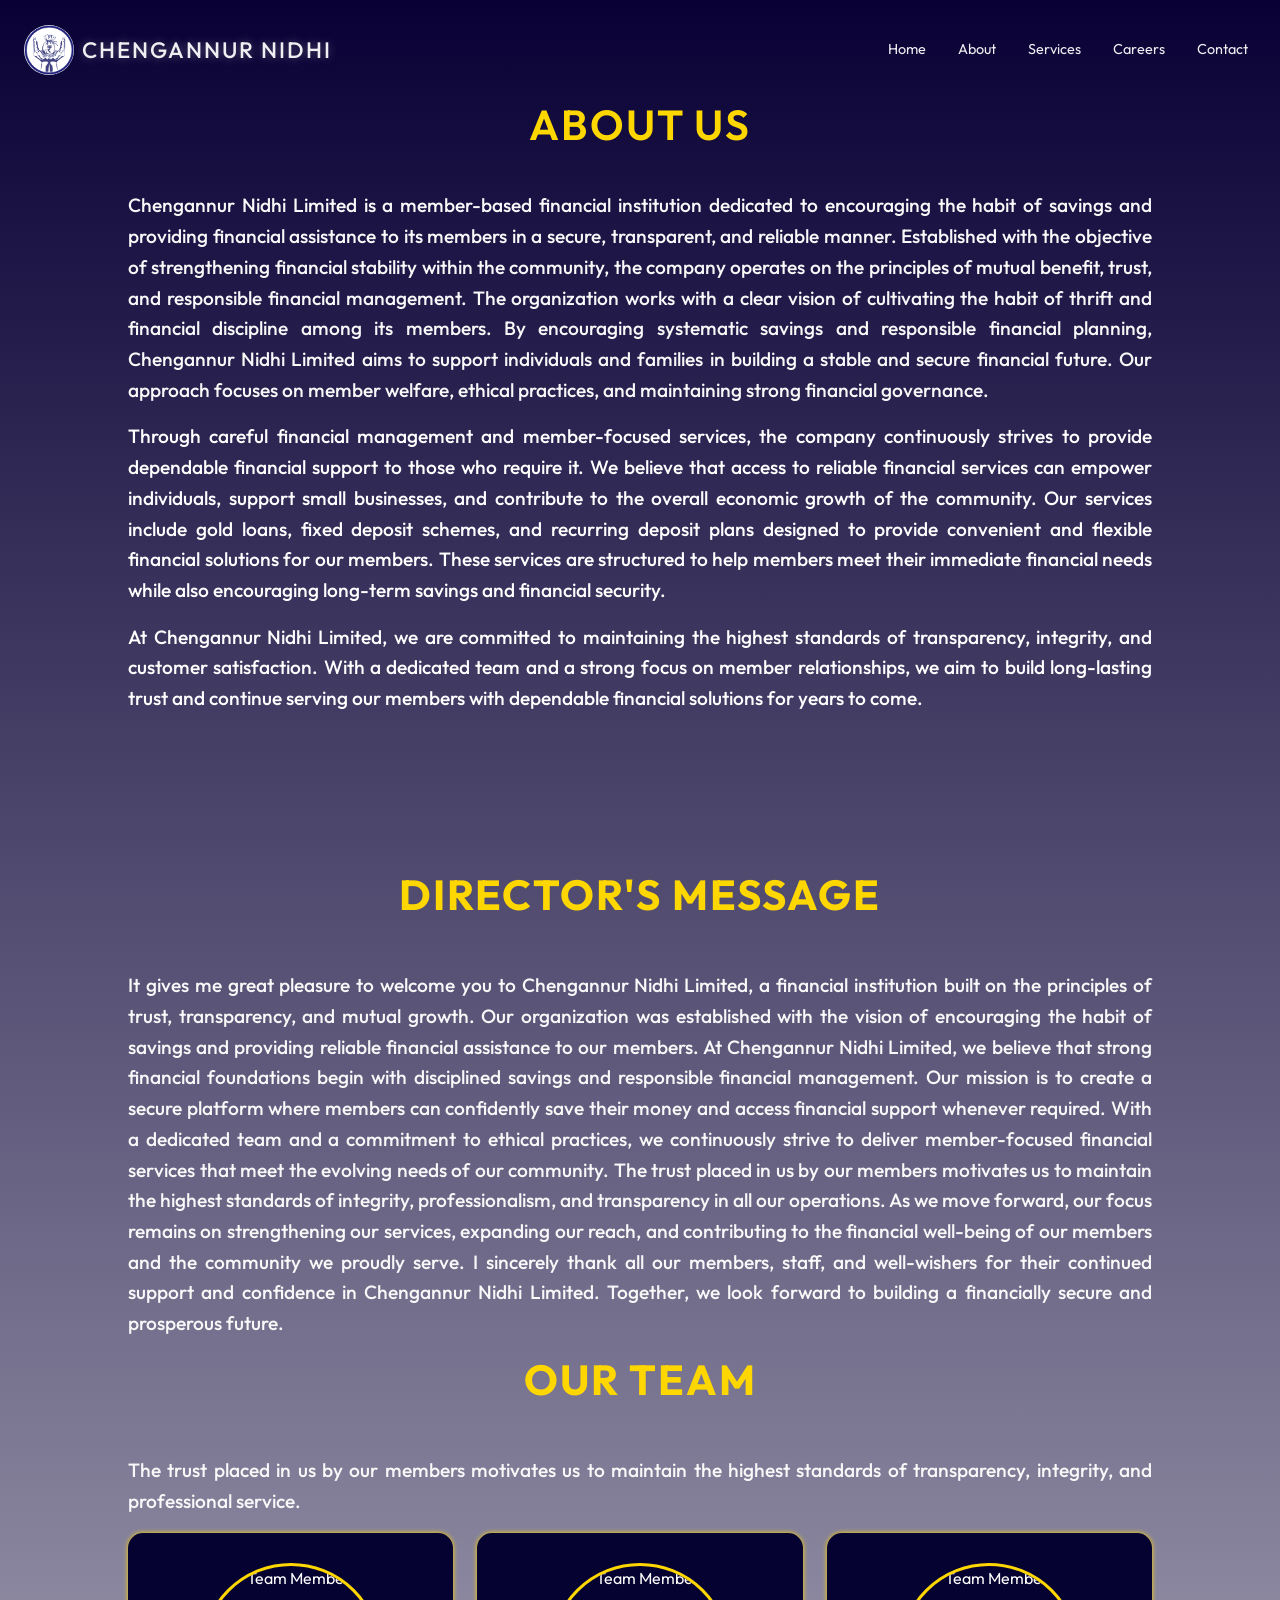
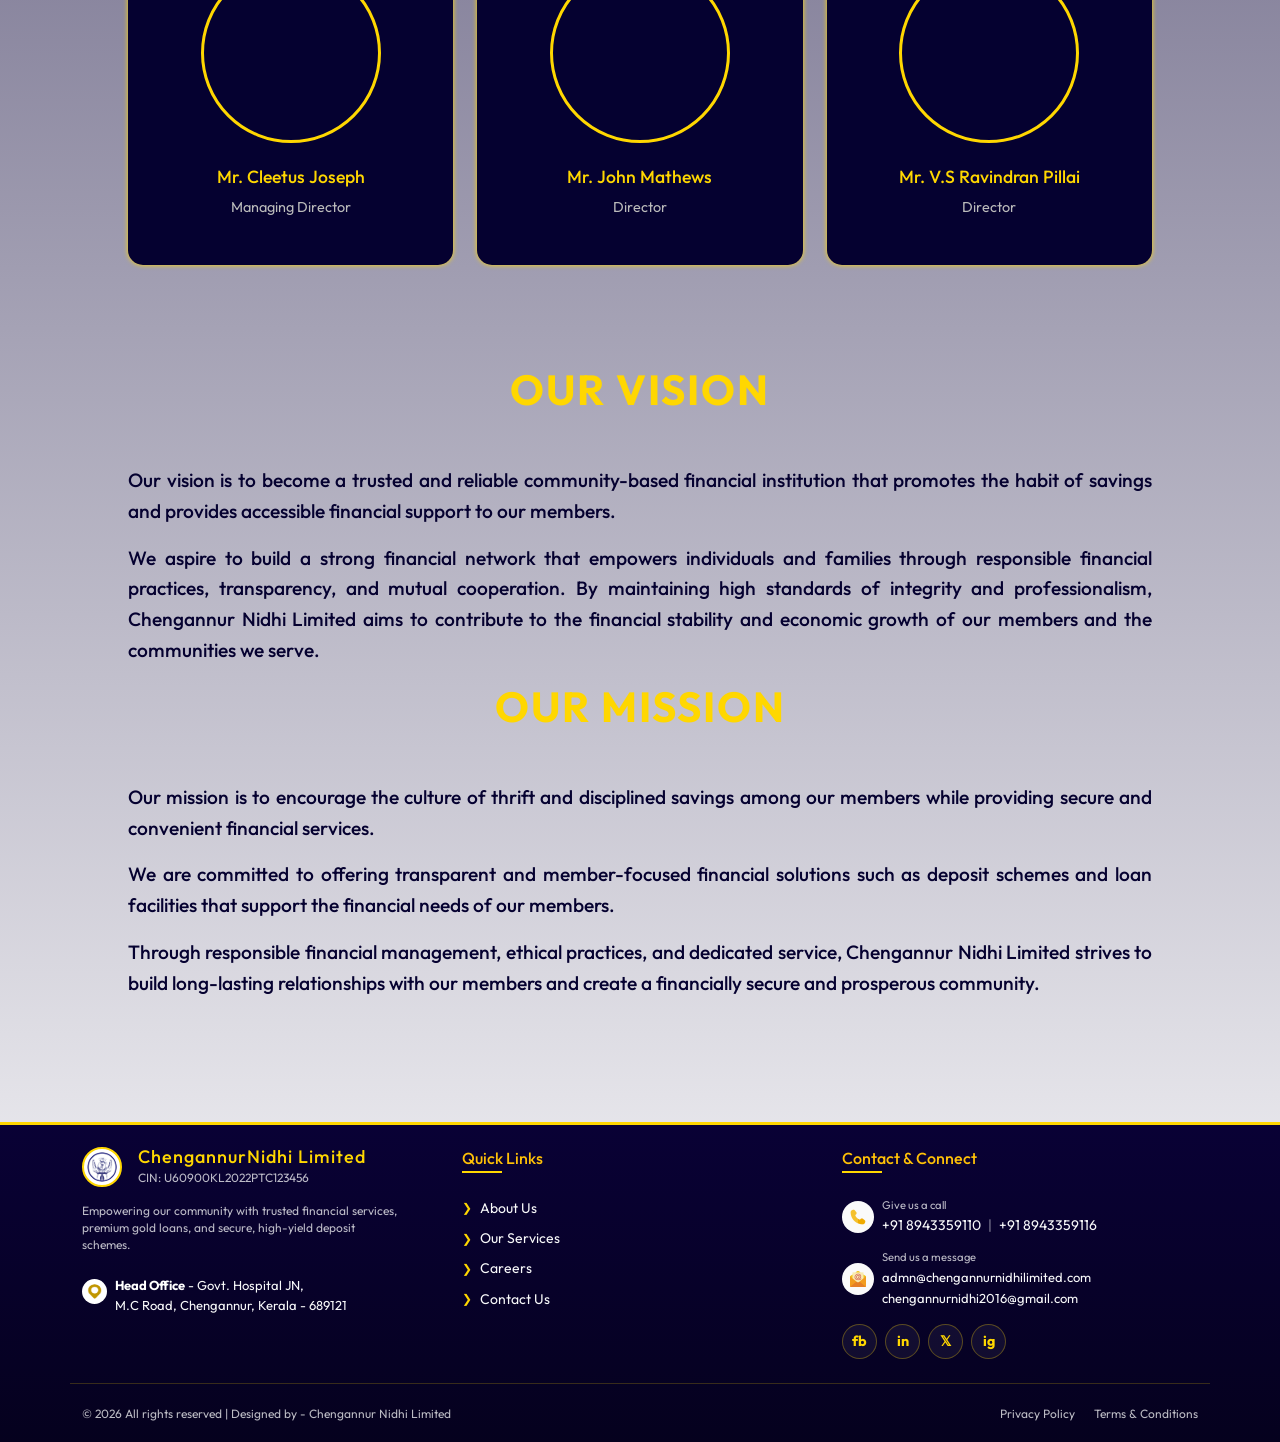
==== commit 49e00ca8: "admin to admn" ====
--- a/about.html
+++ b/about.html
@@ -269,7 +269,7 @@
                 </div>
                 <div>
                   <div class="opacity-75" style="font-size: 0.70rem;">Send us a message</div>
-                  <div style="word-break: break-all; font-size: 13px;">admin@chengannurnidhilimited.com
+                  <div style="word-break: break-all; font-size: 13px;">admn@chengannurnidhilimited.com
                     <br>chengannurnidhi2016@gmail.com
                   </div>
                 </div>
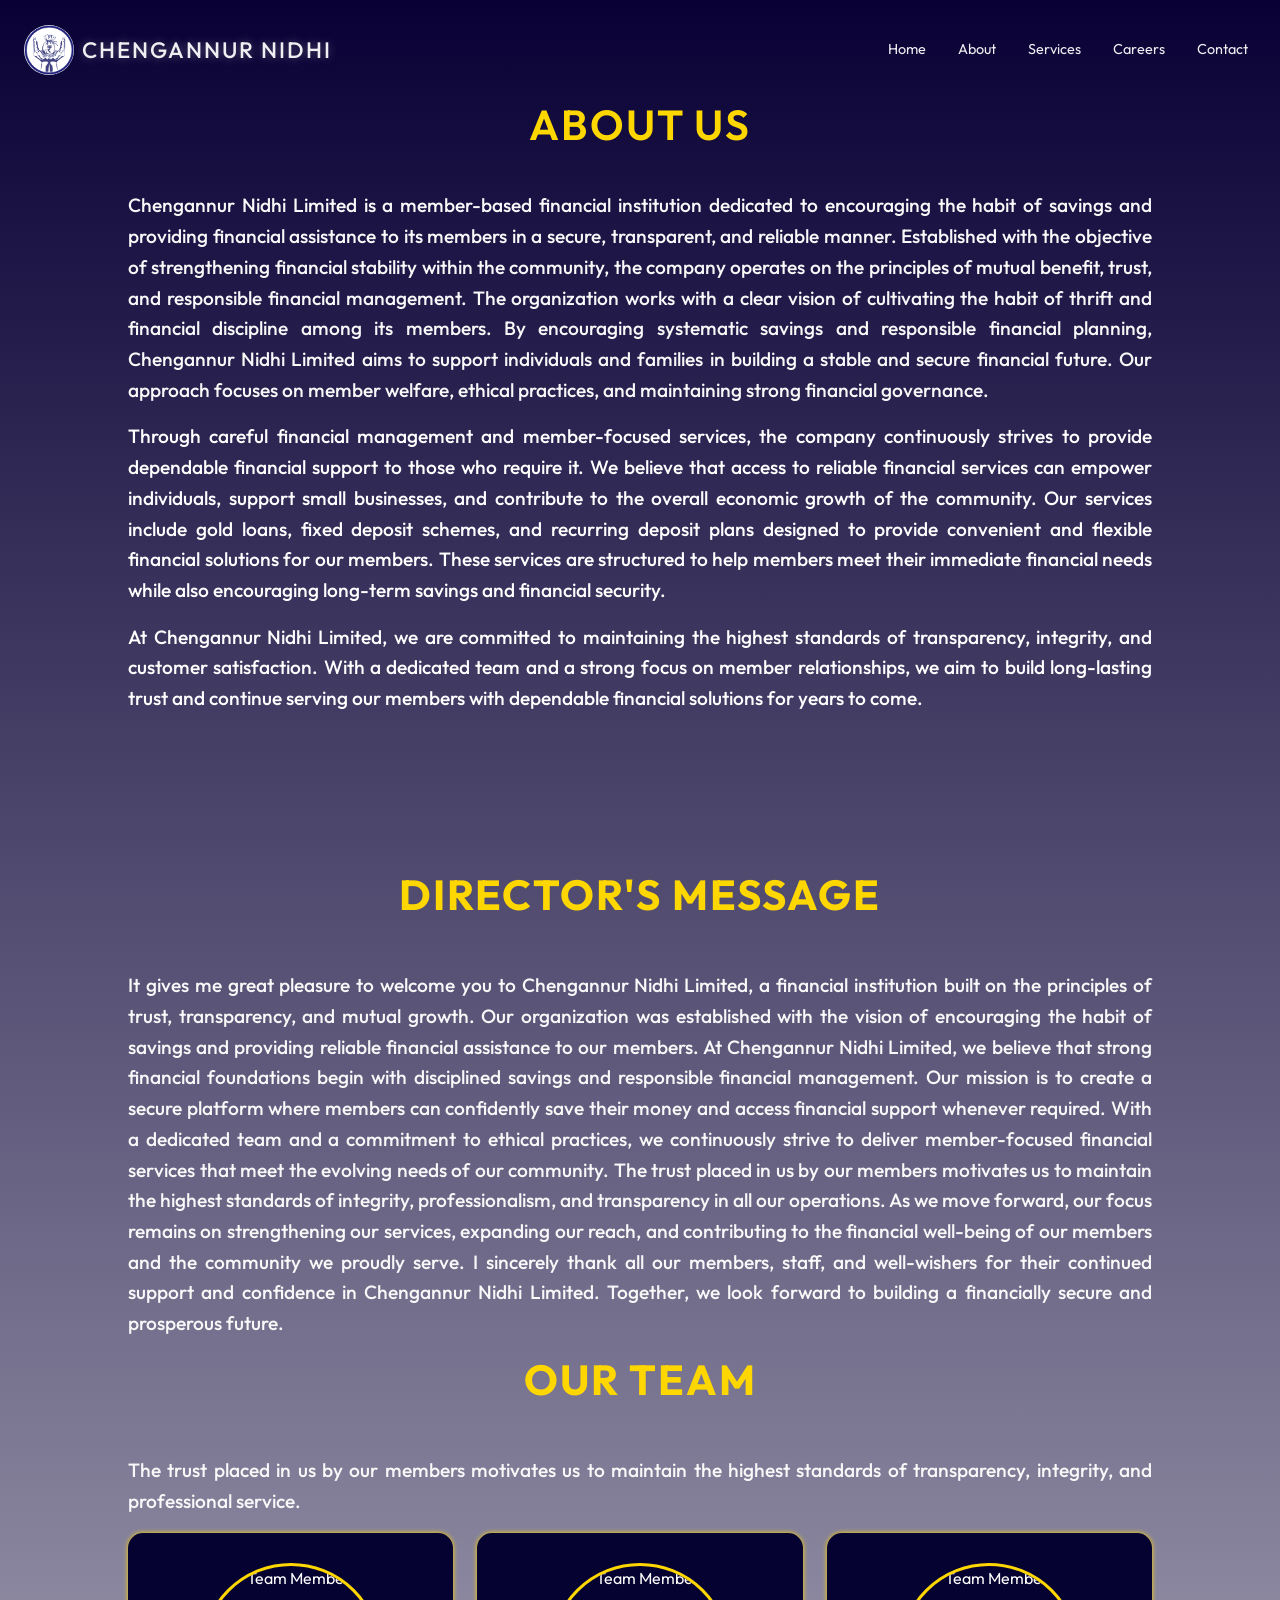
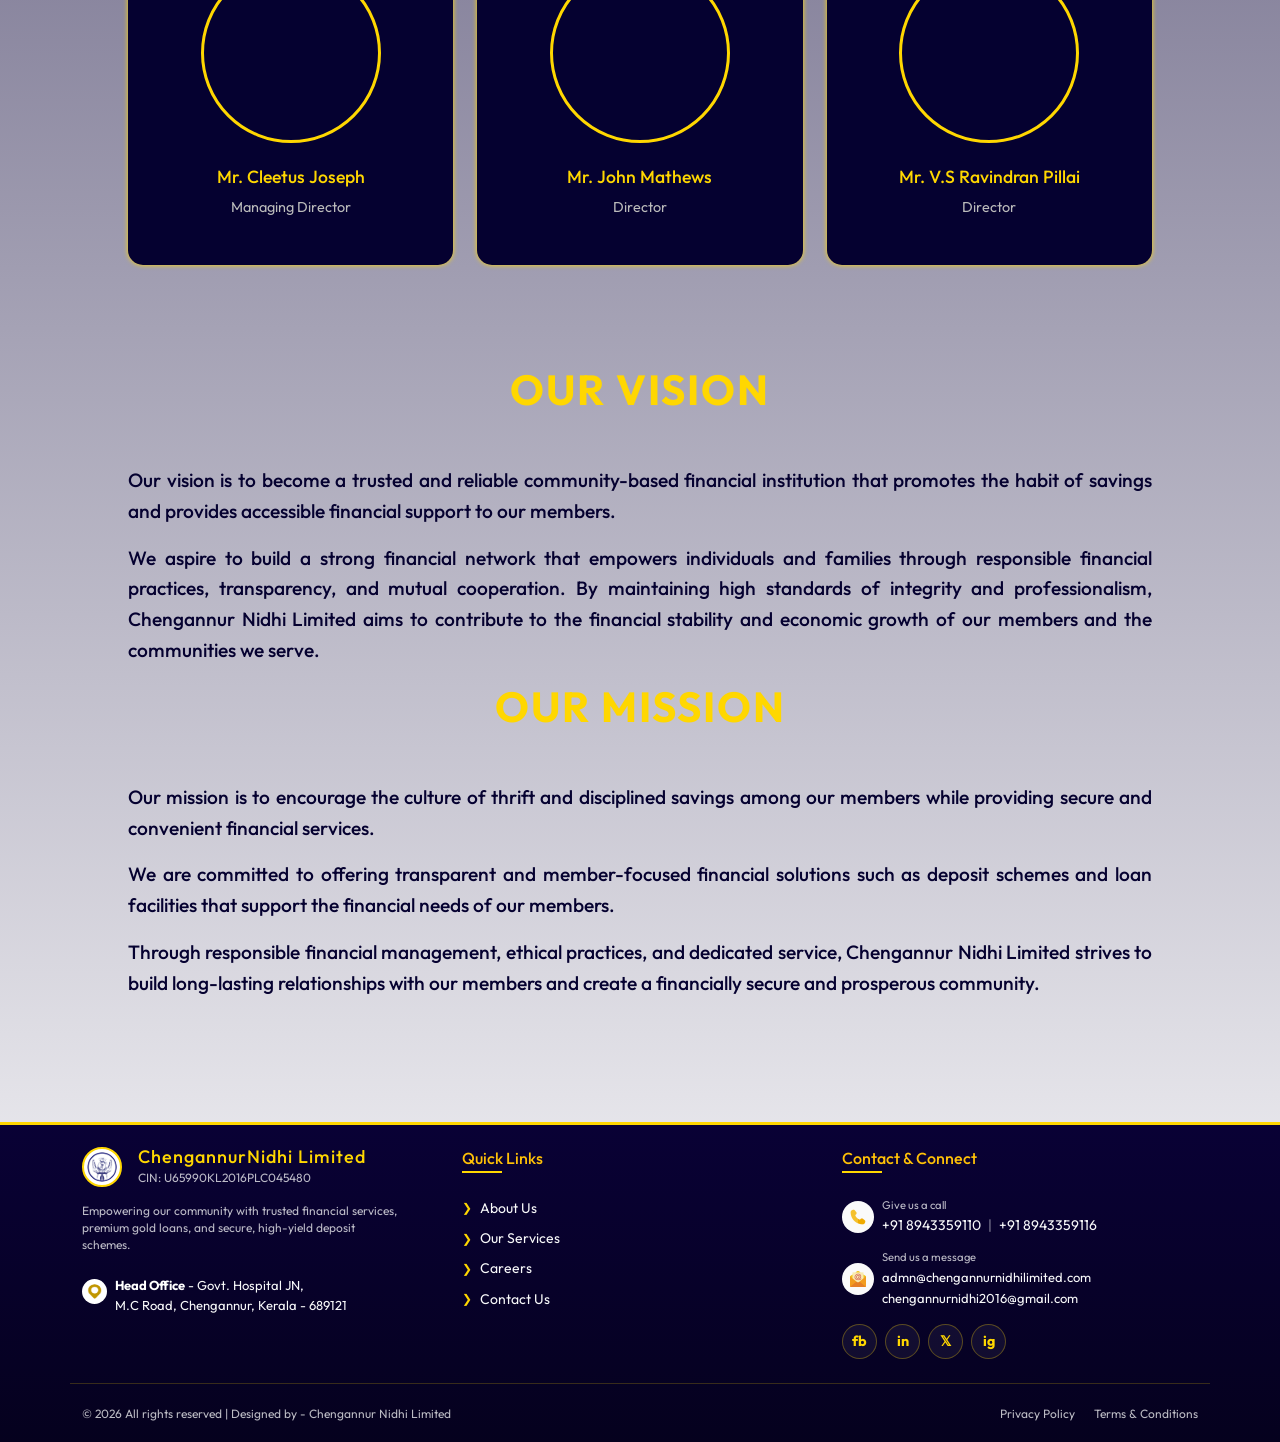
==== commit 1ea36330: "CIN NUM" ====
--- a/about.html
+++ b/about.html
@@ -201,7 +201,7 @@
               <div>
                 <h4 class="mb-0" style="color: #ffd700; letter-spacing: 1px; font-size: 18px;">ChengannurNidhi Limited
                 </h4>
-                <p class="mb-0 text-light opacity-75" style="font-size: 12px;">CIN: U60900KL2022PTC123456</p>
+               <p class="mb-0 text-light opacity-75" style="font-size: 12px;">CIN: U65990KL2016PLC045480</p>
               </div>
             </div>
 
